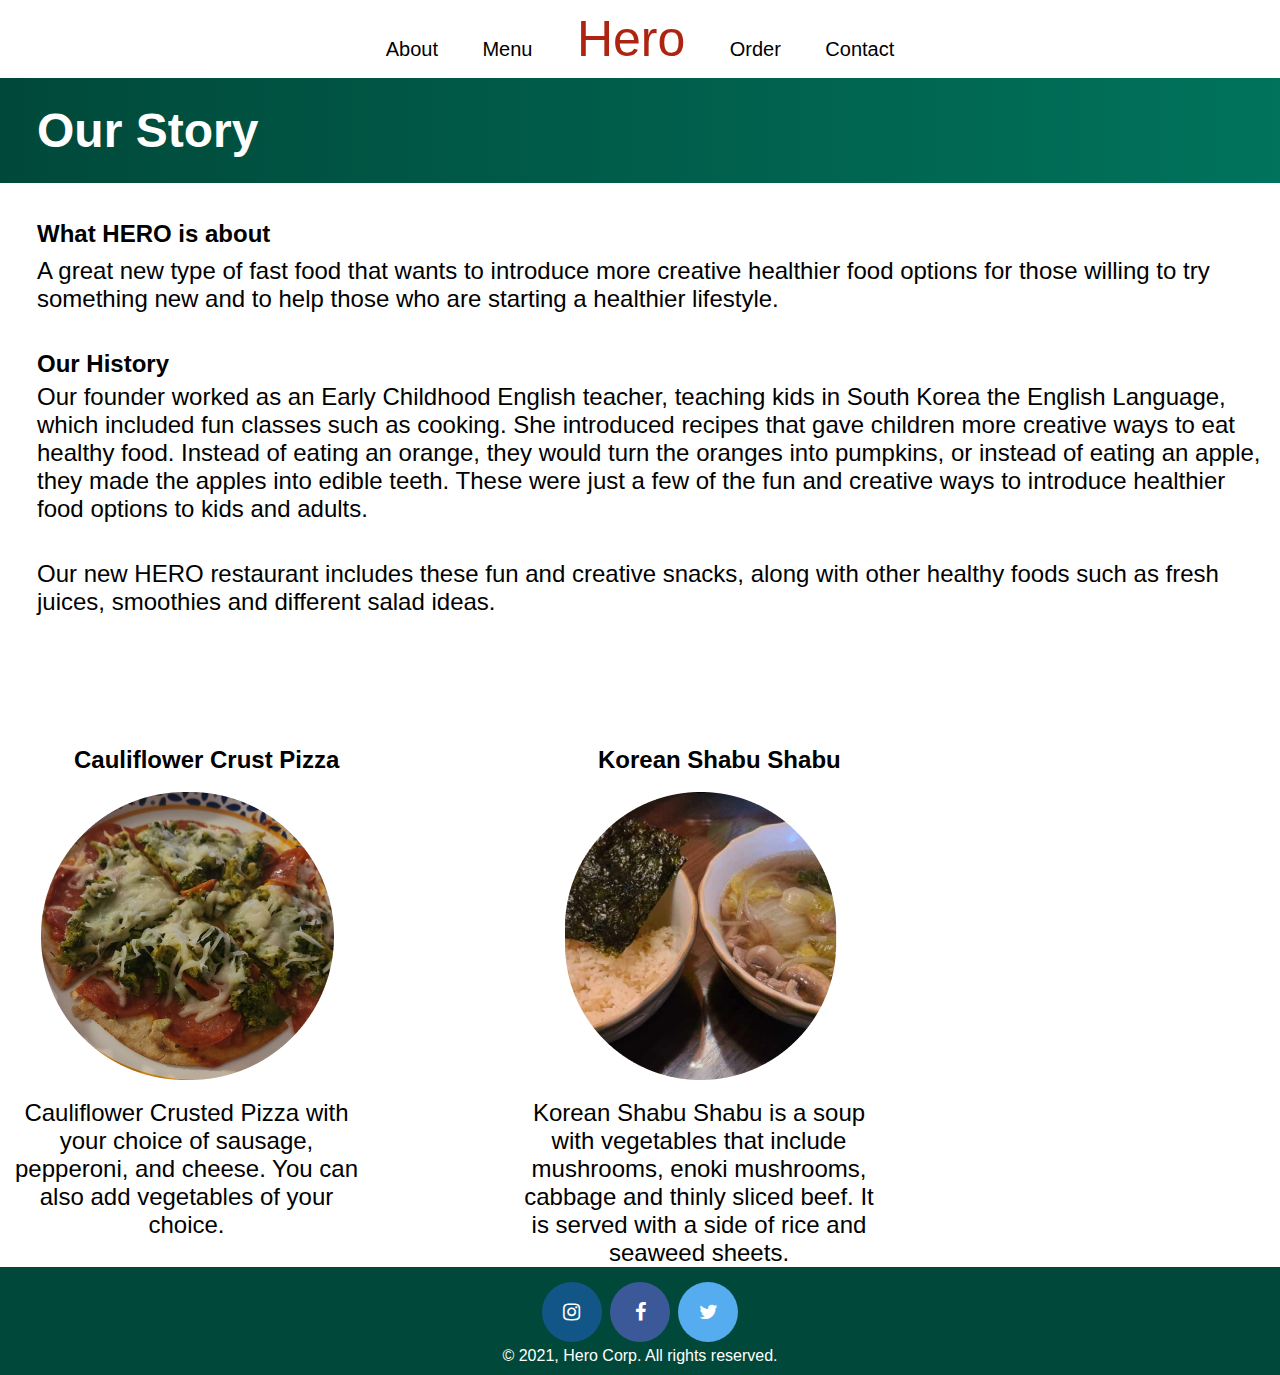
==== about-us/index.html @ 3b7c8899 "fixed phone view of about us" ====
<!DOCTYPE html>
<html lang="en">
<head>
    <meta charset="UTF-8">
    <meta http-equiv="X-UA-Compatible" content="IE=edge">
    <meta name="viewport" content="width=device-width, initial-scale=1.0">
    <title>About Us - HERO Corp</title>
    <!-- Fonts -->
    <link rel="preconnect" href="https://fonts.googleapis.com">
    <link rel="preconnect" href="https://fonts.gstatic.com" crossorigin>
    <link href="https://fonts.googleapis.com/css2?family=Salsa&display=swap" rel="stylesheet">

    <!-- External CSS -->
    <link rel="stylesheet" href="https://cdnjs.cloudflare.com/ajax/libs/font-awesome/4.7.0/css/font-awesome.min.css">

    <!-- Local CSS -->
    <link rel="stylesheet" href="../assets/css/general.css">
    <link rel="stylesheet" href="../assets/css/about-us.css">
    <link rel="stylesheet" href="../assets/css/navigation.css">
    <link rel="stylesheet" href="../assets/css/footer.css">

</head>
<body>
    <nav id="navbar">
        <ul>
            <li><a href="../about-us/">About</a></li>
            <li><a href="../menu/">Menu</a></li>
            <li><a class="title" href="./">Hero</a></li>
            <li><a href="../order/">Order</a></li>
            <li><a href="../contact-us/">Contact</a></li>

        </ul>
    </nav>

    <div class="about-us">
        <h1 class="display-1 about-title">Our Story</h1>

        <h2 class="hero-about-heading">What HERO is about</h2>

        <p class="hero-about-heading-content">A great new type of fast food that wants to introduce more creative healthier food options for those willing to try something new and to help those who are starting a healthier lifestyle.</p>


        <h2 class="hero-about-history">Our History</h2>
        <p class="hero-about-history-content">Our founder worked as an Early Childhood English teacher, teaching kids in South Korea the English Language, which included fun classes such as cooking. She introduced recipes that gave children more creative ways to eat healthy food. Instead of eating an orange, they would turn the oranges into pumpkins, or instead of eating an apple, they made the apples into edible teeth. These were just a few of the fun and creative ways to introduce healthier food options to kids and adults.</p>

        <p class="hero-about-new-para">Our new HERO restaurant includes these fun and creative snacks, along with other healthy foods such as fresh juices, smoothies and different salad ideas.</p>


        <div class="about-items">

            <div>
                <h3 class="crust-pizza-heading">Cauliflower Crust Pizza</h3>
                <img class="crust-pizza-img" src="../assets/img/crust-pizza.png" alt="">
                <div class="crust-pizza-body">
                    <p>Cauliflower Crusted Pizza with your choice of sausage, pepperoni, and cheese. You can also add vegetables of your choice.</p>
                </div>
            </div>

            <div class="about-item">
                <h3 class="shabu-heading">Korean Shabu Shabu</h3>
                <img class="shabu-img" src="../assets/img/shabu-img.png" alt="">
                <div class="shabu-body">
                    <p>Korean Shabu Shabu is a soup with vegetables that include mushrooms, enoki mushrooms, cabbage and thinly sliced beef. It is served with a side of rice and seaweed sheets.</p>
                </div>
            </div>
        </div>
    </div>


    <!-- footer -->
    <div id="footer">

        <a href="https://instagram.com" class="fa fa-instagram"></a>
        <a href="https://facebook.com" class="fa fa-facebook"></a>
        <a href="https://twitter.com" class="fa fa-twitter"></a>

        <p>&copy; 2021, Hero Corp. All rights reserved.</p>
    </div>

</body>
</html>
---- assets/css/general.css ----
*,
*:before,
*:after {
  box-sizing: border-box;
}

body {
  font-family: 'Ruluko', sans-serif;
}

.display-1 {
  font-size: 48px;
}
---- assets/css/about-us.css ----
/* Phone */
.main {
  display: grid;
  place-items: left;
}

.about-title {
  background-image: linear-gradient(to right, #00493a, #00735c);
  text-align: center;
  color: white;
  font-size: 48px;
  text-align: left;
  padding-top: 25px;
  padding-bottom: 25px;
  padding-left: 37px;
}

.hero-about-heading {
  padding-top: 28px;
  padding-left: 41px;
  font-size: 24px;
}
.hero-about-heading-content {
  padding-top: 9px;
  padding-left: 41px;
  padding-right: 48px;
  font-size: 24px;
}
.hero-about-history {
  padding-top: 70px;
  padding-left: 41px;
  padding-right: 269px;
  font-size: 24px;
}
.hero-about-history-content {
  padding-top: 5px;
  padding-left: 41px;
  padding-right: 44px;
  font-size: 24px;
}
.hero-about-new-para {
  padding-top: 40px;
  padding-left: 41px;
  padding-right: 68px;
  font-size: 24px;
}

/* About Items */
.about-items {
  display: grid;
  grid-template-columns: 1fr;
}
.crust-pizza-heading {
  padding-top: 76px;
  padding-left: 98px;
  font-size: 24px;
}
.crust-pizza-img {
  padding-top: 18px;
  padding-left: 64px;
}
.crust-pizza-body {
  width: 365px;
  padding-top: 24px;
  padding-left: 31px;
  text-align: center;
  font-size: 24px;
}
.shabu-heading {
  padding-top: 117px;
  padding-left: 113px;
  font-size: 24px;
}
.shabu-img {
  padding-top: 18px;
  padding-left: 77px;
}
.shabu-body {
  width: 369px;
  padding-top: 24px;
  padding-left: 30px;
  text-align: center;
  font-size: 24px;
}

/* Tablet and up */
@media (min-width: 768px) {
  .hero-about-heading {
    padding-top: 37px;
    padding-left: 37px;
    padding-right: 18px;
  }
  .hero-about-heading-content {
    padding-top: 8.7px;
    padding-left: 37px;
    padding-right: 18px;
  }
  .hero-about-history {
    padding-top: 37px;
    padding-left: 37px;
    padding-right: 19px;
  }
  .hero-about-history-content {
    padding-top: 5px;
    padding-left: 37px;
    padding-right: 18px;
  }
  .hero-about-new-para {
    padding-top: 37px;
    padding-left: 37px;
    padding-right: 19px;
  }
  /* About Items */
  .about-items {
    display: grid;
    grid-template-columns: 2fr 3fr;
  }
  .crust-pizza-heading {
    padding-top: 130px;
    padding-left: 74px;
  }
  .crust-pizza-img {
    padding-top: 18px;
    padding-left: 41px;
  }
  .crust-pizza-body {
    padding-top: 15px;
    padding-left: 8px;
    width: 365px;
    text-align: center;
  }
  .shabu-heading {
    padding-top: 130px;
    padding-left: 86px;
  }
  .shabu-img {
    padding-top: 18px;
    padding-left: 53px;
  }
  .shabu-body {
    padding-top: 15px;
    padding-left: 5px;
    width: 369px;
    text-align: center;
  }
}

/* Desktop and up */
@media (min-width: 1440px) {
  .hero-about-heading {
    padding-top: 102px;
    padding-left: 31px;
    font-size: 36px;
  }
  .hero-about-heading-content {
    padding-top: 14.5px;
    padding-left: 31px;
    font-size: 36px;
  }
  .hero-about-history {
    padding-top: 80px;
    padding-left: 31px;
    font-size: 36px;
  }
  .hero-about-history-content {
    padding-top: 13px;
    padding-left: 31px;
    font-size: 36px;
  }
  .hero-about-new-para {
    padding-top: 63px;
    padding-left: 31px;
    font-size: 36px;
  }

  /* About Items */
  .about-items {
    display: grid;
    grid-template-columns: 2fr 3fr;
  }
  .crust-pizza-heading {
    padding-top: 62px;
    padding-left: 219px;
    font-size: 36px;
  }
  .crust-pizza-img {
    padding-top: 21px;
    padding-left: 241px;
  }
  .crust-pizza-body {
    padding-top: 23px;
    padding-left: 82px;
    width: 611px;
    font-size: 36px;
  }
  .shabu-heading {
    padding-top: 62px;
    padding-left: 185px;
    font-size: 36px;
  }
  .shabu-img {
    padding-top: 21px;
    padding-left: 204px;
  }
  .shabu-body {
    padding-top: 23px;
    padding-left: 34px;
    width: 611px;
    font-size: 36px;
  }
}
---- assets/css/navigation.css ----
* {
  margin: 0;
  padding: 0;
}

/* Navigation Menu CSS */

#navbar ul {
  list-style: none;
  padding: 10px;
  text-align: center;
}

#navbar li {
  display: inline;
  padding: 20px;
}

#navbar a {
  color: #000000;
  text-decoration: none;
  font-size: 12px;
  font-family: 'Ruluko', sans-serif;
}

#navbar .title {
  font-family: 'Ruluko', sans-serif;
  font-size: 48px;
  color: #ae2411;
}

.navbar-quote {
  font-family: 'Ruluko', sans-serif;
  padding: 70px 0;
  text-align: center;
  font-size: 25px;
  padding: 0px;
}

.main-quote {
  font-family: 'Ruluko', sans-serif;
  font-size: 18px;
  padding: 50px 40px;
}

/* Tablet and up*/
@media (min-width: 768px) {
  #navbar a {
    font-size: 20px;
  }

  #navbar .title {
    font-size: 50px;
  }

  .main-quote {
    font-size: 25x;
    padding: 60px;
    text-align: center;
  }
}

/* Desktop and up*/
@media (min-width: 1440px) {
  /*Menu Page Menu Items*/
  .menu-items {
    grid-template-columns: 1fr 1fr 1fr;
  }
}
---- assets/css/footer.css ----
/* footer */
body {
  display: grid;
  grid-template-rows: auto 1fr auto;
}

#footer {
  bottom: 0;
  background-color: #00493a;
  width: 100%;
  padding: 10px;
  text-align: center;
  color: white;
}

.fa {
  padding: 20px;
  font-size: 20px;
  width: 60px;
  text-align: center;
  text-decoration: none;
  margin: 5px 2px;
  border-radius: 50%;
}

.fa:hover {
  opacity: 0.7;
}

.fa-instagram {
  background: #125688;
  color: white;
}

.fa-facebook {
  background: #3b5998;
  color: white;
}

.fa-twitter {
  background: #55acee;
  color: white;
}
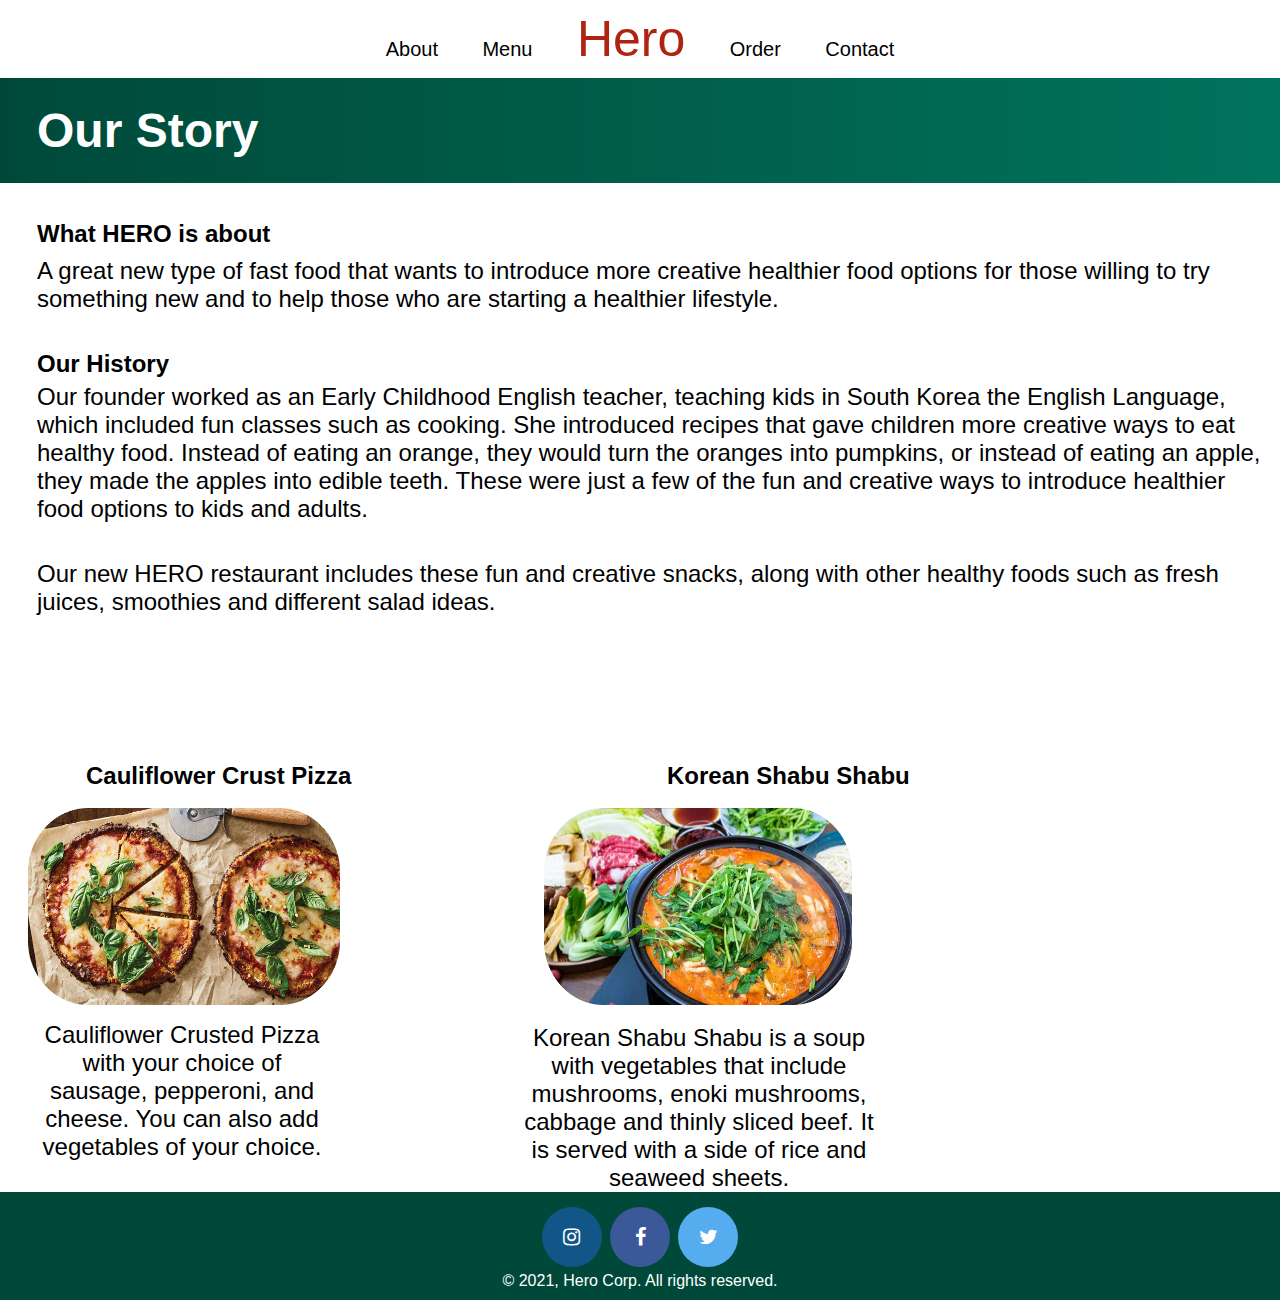
==== commit 15045f96: "updated the images" ====
--- a/about-us/index.html
+++ b/about-us/index.html
@@ -50,7 +50,7 @@
 
             <div>
                 <h3 class="crust-pizza-heading">Cauliflower Crust Pizza</h3>
-                <img class="crust-pizza-img" src="../assets/img/crust-pizza.png" alt="">
+                <img class="crust-pizza-img" src="../assets/img/crust-pizza-v2.png" alt="">
                 <div class="crust-pizza-body">
                     <p>Cauliflower Crusted Pizza with your choice of sausage, pepperoni, and cheese. You can also add vegetables of your choice.</p>
                 </div>
@@ -58,7 +58,7 @@
 
             <div class="about-item">
                 <h3 class="shabu-heading">Korean Shabu Shabu</h3>
-                <img class="shabu-img" src="../assets/img/shabu-img.png" alt="">
+                <img class="shabu-img" src="../assets/img/shabu-img-v2.png" alt="">
                 <div class="shabu-body">
                     <p>Korean Shabu Shabu is a soup with vegetables that include mushrooms, enoki mushrooms, cabbage and thinly sliced beef. It is served with a side of rice and seaweed sheets.</p>
                 </div>
--- a/assets/css/about-us.css
+++ b/assets/css/about-us.css
@@ -116,26 +116,30 @@
     grid-template-columns: 2fr 3fr;
   }
   .crust-pizza-heading {
-    padding-top: 130px;
-    padding-left: 74px;
+    padding-top: 146px;
+    padding-left: 86px;
   }
   .crust-pizza-img {
     padding-top: 18px;
-    padding-left: 41px;
+    padding-left: 28px;
+    width: 340px;
+    height: 215px;
   }
   .crust-pizza-body {
-    padding-top: 15px;
-    padding-left: 8px;
-    width: 365px;
+    padding-top: 12px;
+    padding-left: 33px;
+    width: 331px;
     text-align: center;
   }
   .shabu-heading {
-    padding-top: 130px;
-    padding-left: 86px;
+    padding-top: 146px;
+    padding-left: 155px;
   }
   .shabu-img {
     padding-top: 18px;
-    padding-left: 53px;
+    padding-left: 32px;
+    width: 340px;
+    height: 215px;
   }
   .shabu-body {
     padding-top: 15px;
@@ -179,17 +183,19 @@
     grid-template-columns: 2fr 3fr;
   }
   .crust-pizza-heading {
-    padding-top: 62px;
-    padding-left: 219px;
+    padding-top: 44px;
+    padding-left: 212px;
     font-size: 36px;
   }
   .crust-pizza-img {
-    padding-top: 21px;
-    padding-left: 241px;
+    padding-top: 40px;
+    padding-left: 66px;
+    width: 629px;
+    height: 375px;
   }
   .crust-pizza-body {
-    padding-top: 23px;
-    padding-left: 82px;
+    padding-top: 19px;
+    padding-left: 75px;
     width: 611px;
     font-size: 36px;
   }
@@ -199,12 +205,14 @@
     font-size: 36px;
   }
   .shabu-img {
-    padding-top: 21px;
-    padding-left: 204px;
+    padding-top: 40px;
+    padding-left: 57px;
+    width: 629px;
+    height: 375px;
   }
   .shabu-body {
-    padding-top: 23px;
-    padding-left: 34px;
+    padding-top: 19px;
+    padding-left: 75px;
     width: 611px;
     font-size: 36px;
   }
--- a/assets/css/navigation.css
+++ b/assets/css/navigation.css
@@ -19,7 +19,7 @@
 #navbar a {
   color: #000000;
   text-decoration: none;
-  font-size: 12px;
+  font-size: 20px;
   font-family: 'Ruluko', sans-serif;
 }
 
@@ -39,7 +39,7 @@
 
 .main-quote {
   font-family: 'Ruluko', sans-serif;
-  font-size: 18px;
+  font-size: 20px;
   padding: 50px 40px;
 }
 
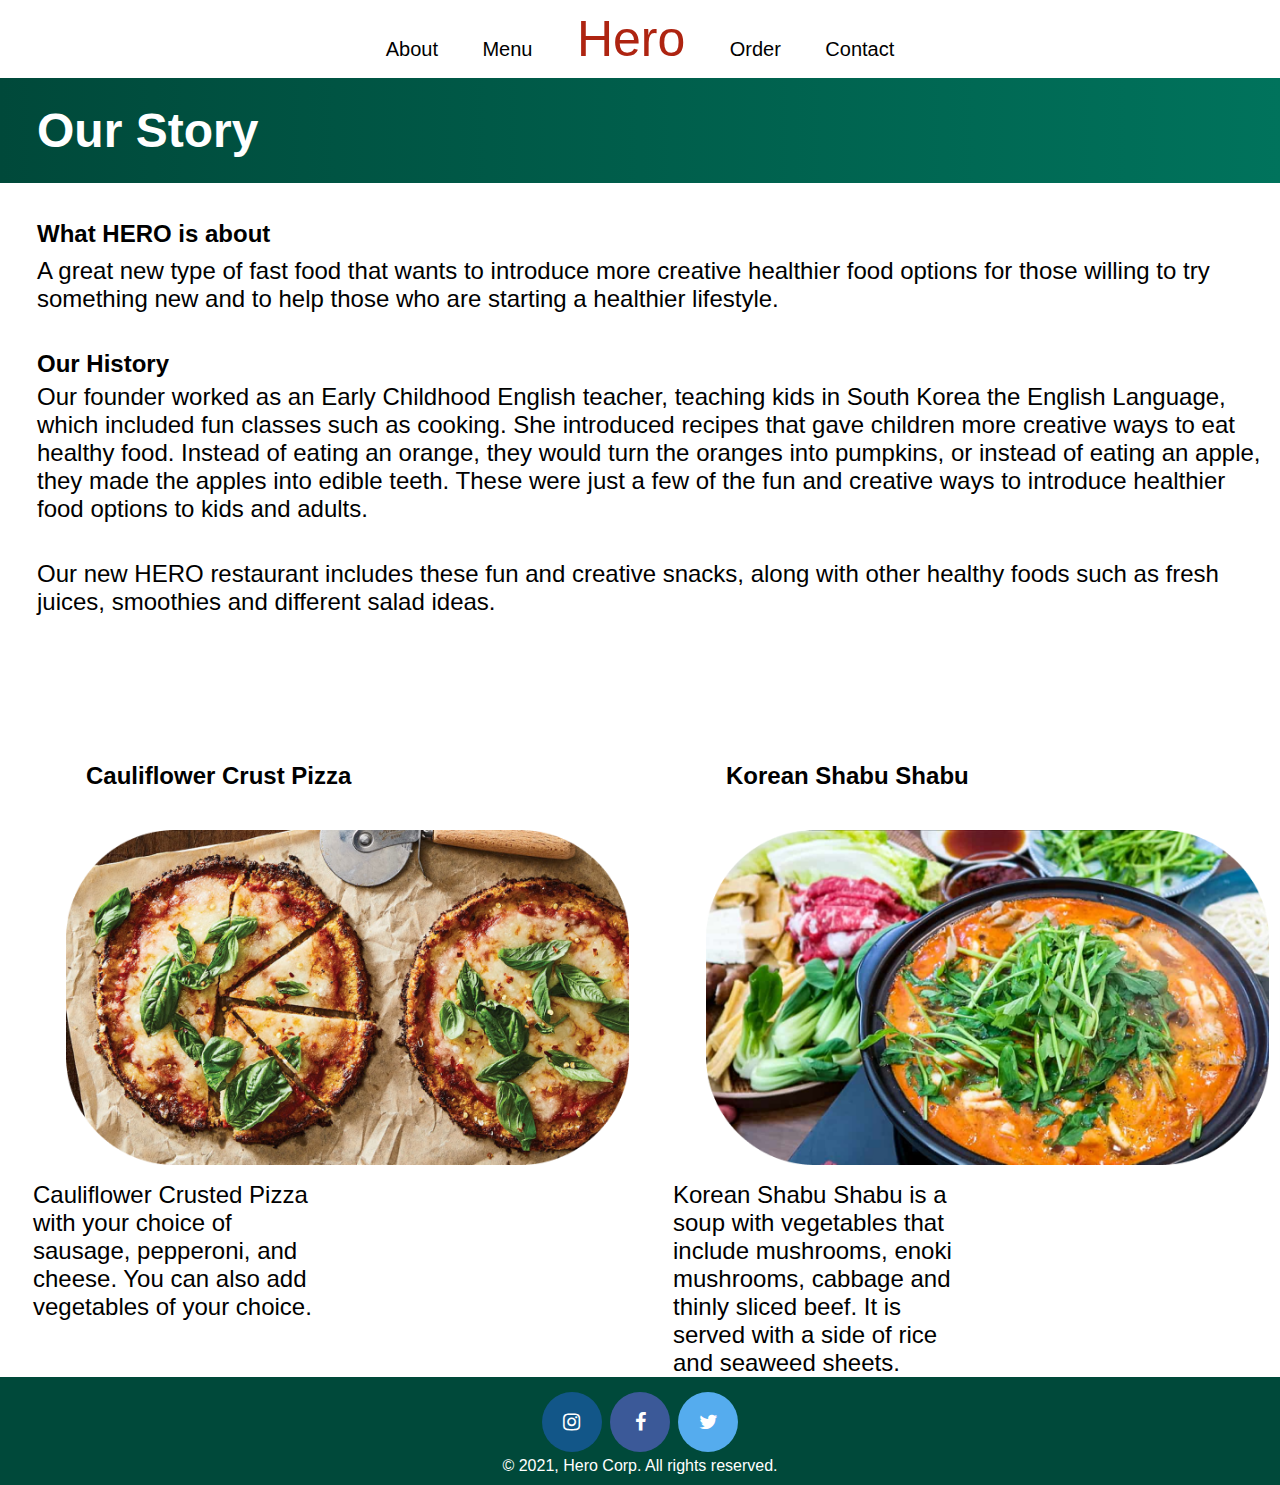
==== commit efc8948f: "desktop functional" ====
--- a/about-us/index.html
+++ b/about-us/index.html
@@ -56,10 +56,10 @@
                 </div>
             </div>
 
-            <div class="about-item">
-                <h3 class="shabu-heading">Korean Shabu Shabu</h3>
-                <img class="shabu-img" src="../assets/img/shabu-img-v2.png" alt="">
-                <div class="shabu-body">
+            <div class="about-item">  <!-- why the extra div? -->
+                <h3 class="crust-pizza-heading">Korean Shabu Shabu</h3>
+                <img class="crust-pizza-img" src="../assets/img/shabu-img-v2.png" alt="">
+                <div class="crust-pizza-body">
                     <p>Korean Shabu Shabu is a soup with vegetables that include mushrooms, enoki mushrooms, cabbage and thinly sliced beef. It is served with a side of rice and seaweed sheets.</p>
                 </div>
             </div>
--- a/assets/css/about-us.css
+++ b/assets/css/about-us.css
@@ -2,6 +2,11 @@
 .main {
   display: grid;
   place-items: left;
+}
+
+.body {
+  font-family: 'Ruluko', sans-serif;
+  font-size: 24px;
 }
 
 .about-title {
@@ -51,37 +56,42 @@
   grid-template-columns: 1fr;
 }
 .crust-pizza-heading {
-  padding-top: 76px;
-  padding-left: 98px;
-  font-size: 24px;
+  padding-top: 128px;
+  /* padding-left: 101px; */
+  font-size: 24px;
+  text-align: left;
 }
 .crust-pizza-img {
-  padding-top: 18px;
-  padding-left: 64px;
+  /* padding-top: 18px;
+  padding-left: 35px;
+  width: 340px;
+  height: 215px; */
 }
 .crust-pizza-body {
-  width: 365px;
-  padding-top: 24px;
-  padding-left: 31px;
-  text-align: center;
-  font-size: 24px;
-}
-.shabu-heading {
-  padding-top: 117px;
-  padding-left: 113px;
+  padding-top: 12px;
+  padding-left: 44px;
+  text-align: left;
+  font-size: 24px;
+  width: 331px;
+}
+/* .shabu-heading {
+  padding-top: 70px;
+  padding-left: 102px;
   font-size: 24px;
 }
 .shabu-img {
   padding-top: 18px;
-  padding-left: 77px;
+  padding-left: 35px;
+  width: 340px;
+  height: 215px;
 }
 .shabu-body {
-  width: 369px;
-  padding-top: 24px;
-  padding-left: 30px;
+  padding-top: 12px;
+  padding-left: 40px;
   text-align: center;
   font-size: 24px;
-}
+  width: 331px;
+} */
 
 /* Tablet and up */
 @media (min-width: 768px) {
@@ -113,25 +123,30 @@
   /* About Items */
   .about-items {
     display: grid;
-    grid-template-columns: 2fr 3fr;
+    grid-template-columns: 1fr 1fr;
   }
   .crust-pizza-heading {
     padding-top: 146px;
     padding-left: 86px;
+    font-size: 24px;
   }
   .crust-pizza-img {
-    padding-top: 18px;
+    /* padding-top: 18px;
     padding-left: 28px;
     width: 340px;
-    height: 215px;
+    height: 215px; */
+    padding-top: 40px;
+    padding-left: 66px;
+    width: 629px;
   }
   .crust-pizza-body {
-    padding-top: 12px;
+    /* padding-top: 12px; */
     padding-left: 33px;
     width: 331px;
-    text-align: center;
-  }
-  .shabu-heading {
+    text-align: left;
+    font-size: 24px;
+  }
+  /* .shabu-heading {
     padding-top: 146px;
     padding-left: 155px;
   }
@@ -146,7 +161,7 @@
     padding-left: 5px;
     width: 369px;
     text-align: center;
-  }
+  } */
 }
 
 /* Desktop and up */
@@ -180,26 +195,28 @@
   /* About Items */
   .about-items {
     display: grid;
-    grid-template-columns: 2fr 3fr;
+    grid-template-columns: 1fr 1fr;
   }
   .crust-pizza-heading {
-    padding-top: 44px;
-    padding-left: 212px;
-    font-size: 36px;
+    /* padding-top: 44px; */
+    /* padding-left: 212px; */
+    font-size: 36px;
+    display: block;
   }
   .crust-pizza-img {
     padding-top: 40px;
     padding-left: 66px;
     width: 629px;
-    height: 375px;
+    /* height: 375px; */
   }
   .crust-pizza-body {
-    padding-top: 19px;
+    /* padding-top: 19px; */
     padding-left: 75px;
     width: 611px;
     font-size: 36px;
-  }
-  .shabu-heading {
+    text-align: left;
+  }
+  /* .shabu-heading {
     padding-top: 62px;
     padding-left: 185px;
     font-size: 36px;
@@ -215,5 +232,6 @@
     padding-left: 75px;
     width: 611px;
     font-size: 36px;
-  }
-}
+    text-align: ;
+  } */
+}
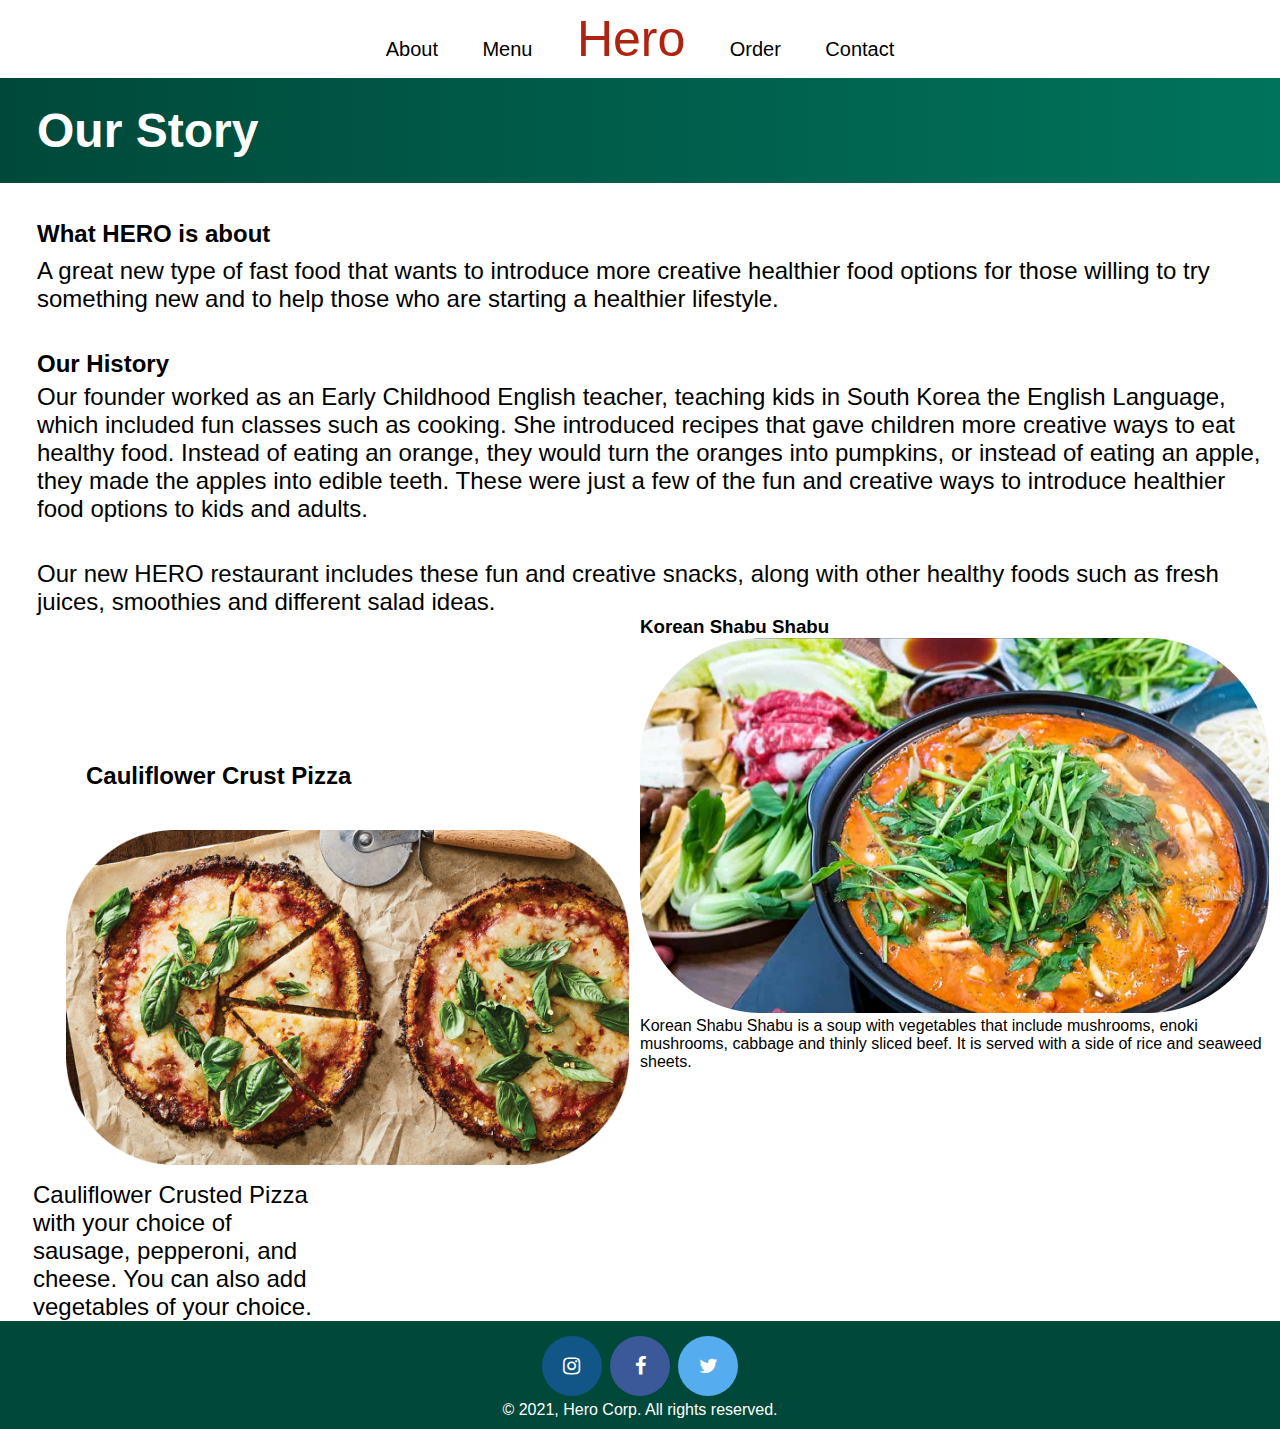
==== commit 11ae19a7: "Fixed area from WAVE about navagation" ====
--- a/about-us/index.html
+++ b/about-us/index.html
@@ -22,14 +22,14 @@
 </head>
 <body>
     <nav id="navbar">
-        <ul>
+        <ol>
             <li><a href="../about-us/">About</a></li>
             <li><a href="../menu/">Menu</a></li>
             <li><a class="title" href="./">Hero</a></li>
             <li><a href="../order/">Order</a></li>
             <li><a href="../contact-us/">Contact</a></li>
 
-        </ul>
+        </ol>
     </nav>
 
     <div class="about-us">
@@ -56,10 +56,10 @@
                 </div>
             </div>
 
-            <div class="about-item">  <!-- why the extra div? -->
-                <h3 class="crust-pizza-heading">Korean Shabu Shabu</h3>
-                <img class="crust-pizza-img" src="../assets/img/shabu-img-v2.png" alt="">
-                <div class="crust-pizza-body">
+            <div class="about-item">
+                <h3 class="shabu-heading">Korean Shabu Shabu</h3>
+                <img class="shabu-img" src="../assets/img/shabu-img-v2.png" alt="">
+                <div class="shabu-body">
                     <p>Korean Shabu Shabu is a soup with vegetables that include mushrooms, enoki mushrooms, cabbage and thinly sliced beef. It is served with a side of rice and seaweed sheets.</p>
                 </div>
             </div>
--- a/assets/css/navigation.css
+++ b/assets/css/navigation.css
@@ -5,7 +5,7 @@
 
 /* Navigation Menu CSS */
 
-#navbar ul {
+#navbar ol {
   list-style: none;
   padding: 10px;
   text-align: center;
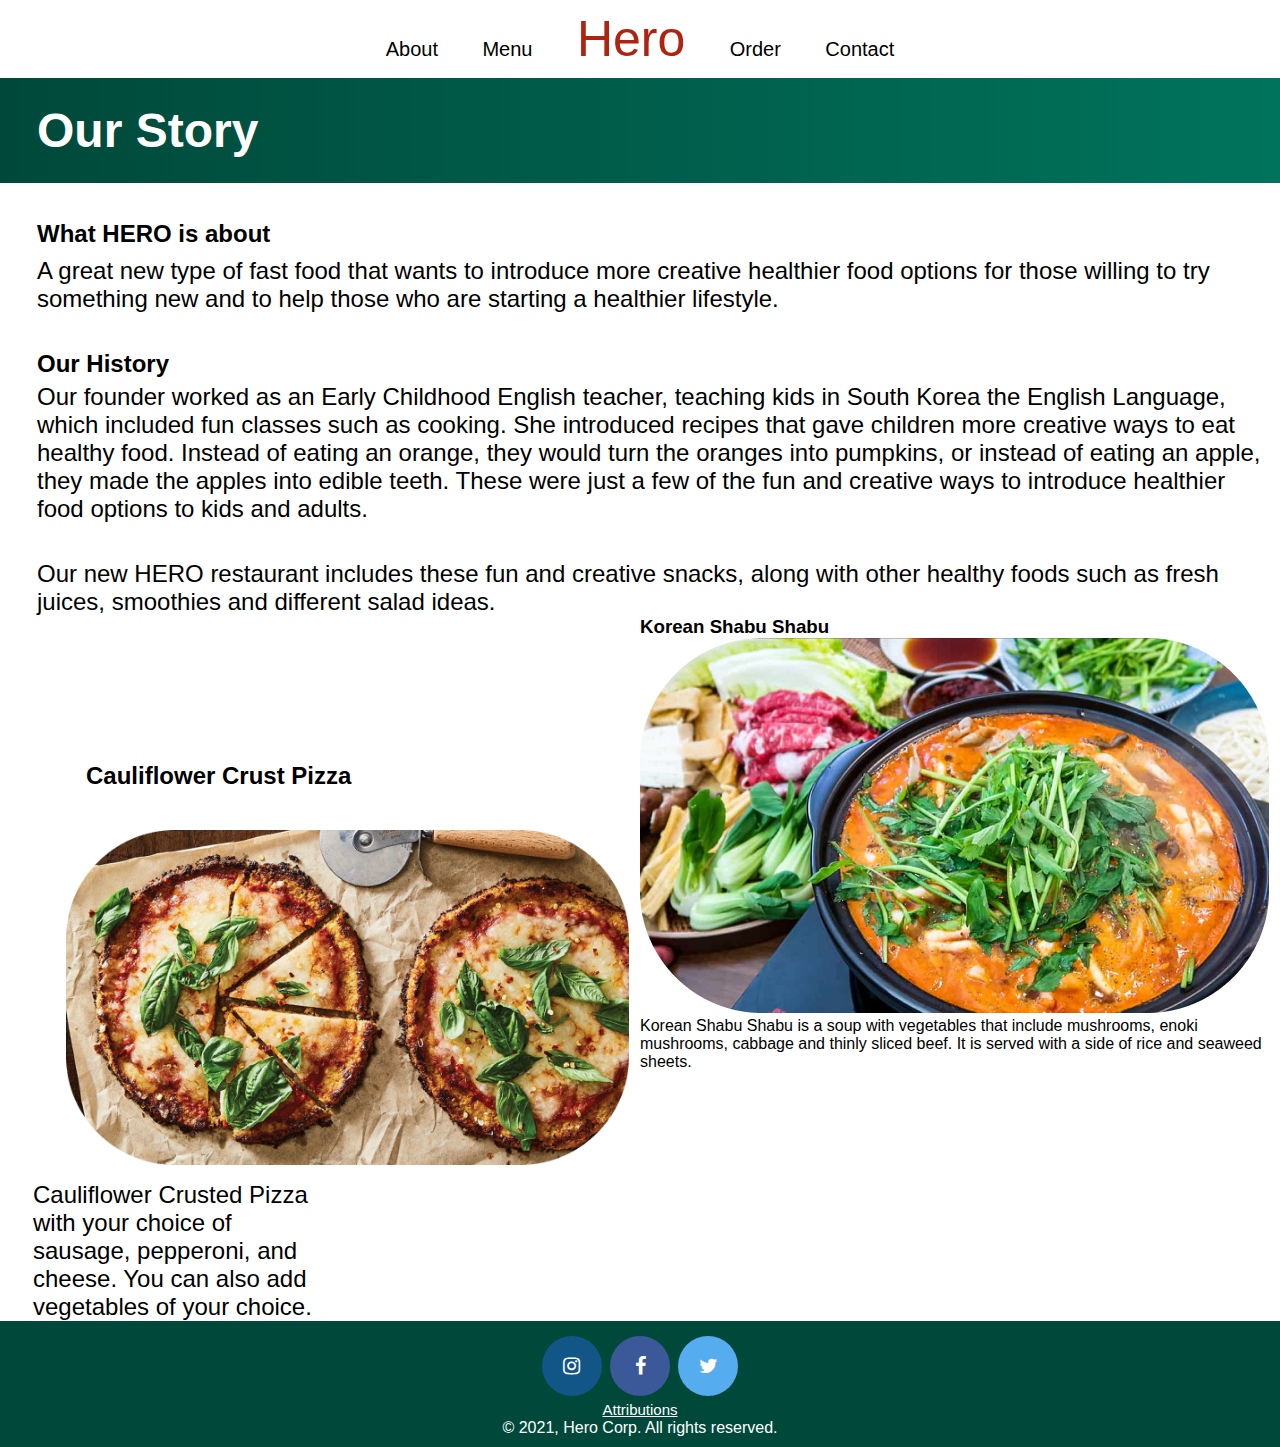
==== commit 48202d12: "added attributes" ====
--- a/about-us/index.html
+++ b/about-us/index.html
@@ -73,7 +73,7 @@
         <a href="https://instagram.com" class="fa fa-instagram"></a>
         <a href="https://facebook.com" class="fa fa-facebook"></a>
         <a href="https://twitter.com" class="fa fa-twitter"></a>
-
+        <div> <a href="../assets/attributions/index.html" class="attributions"> Attributions</a></div>
         <p>&copy; 2021, Hero Corp. All rights reserved.</p>
     </div>
 
--- a/assets/css/footer.css
+++ b/assets/css/footer.css
@@ -10,6 +10,11 @@
   width: 100%;
   padding: 10px;
   text-align: center;
+  color: white;
+}
+
+.attributions{
+  font-size: 15px;
   color: white;
 }
 
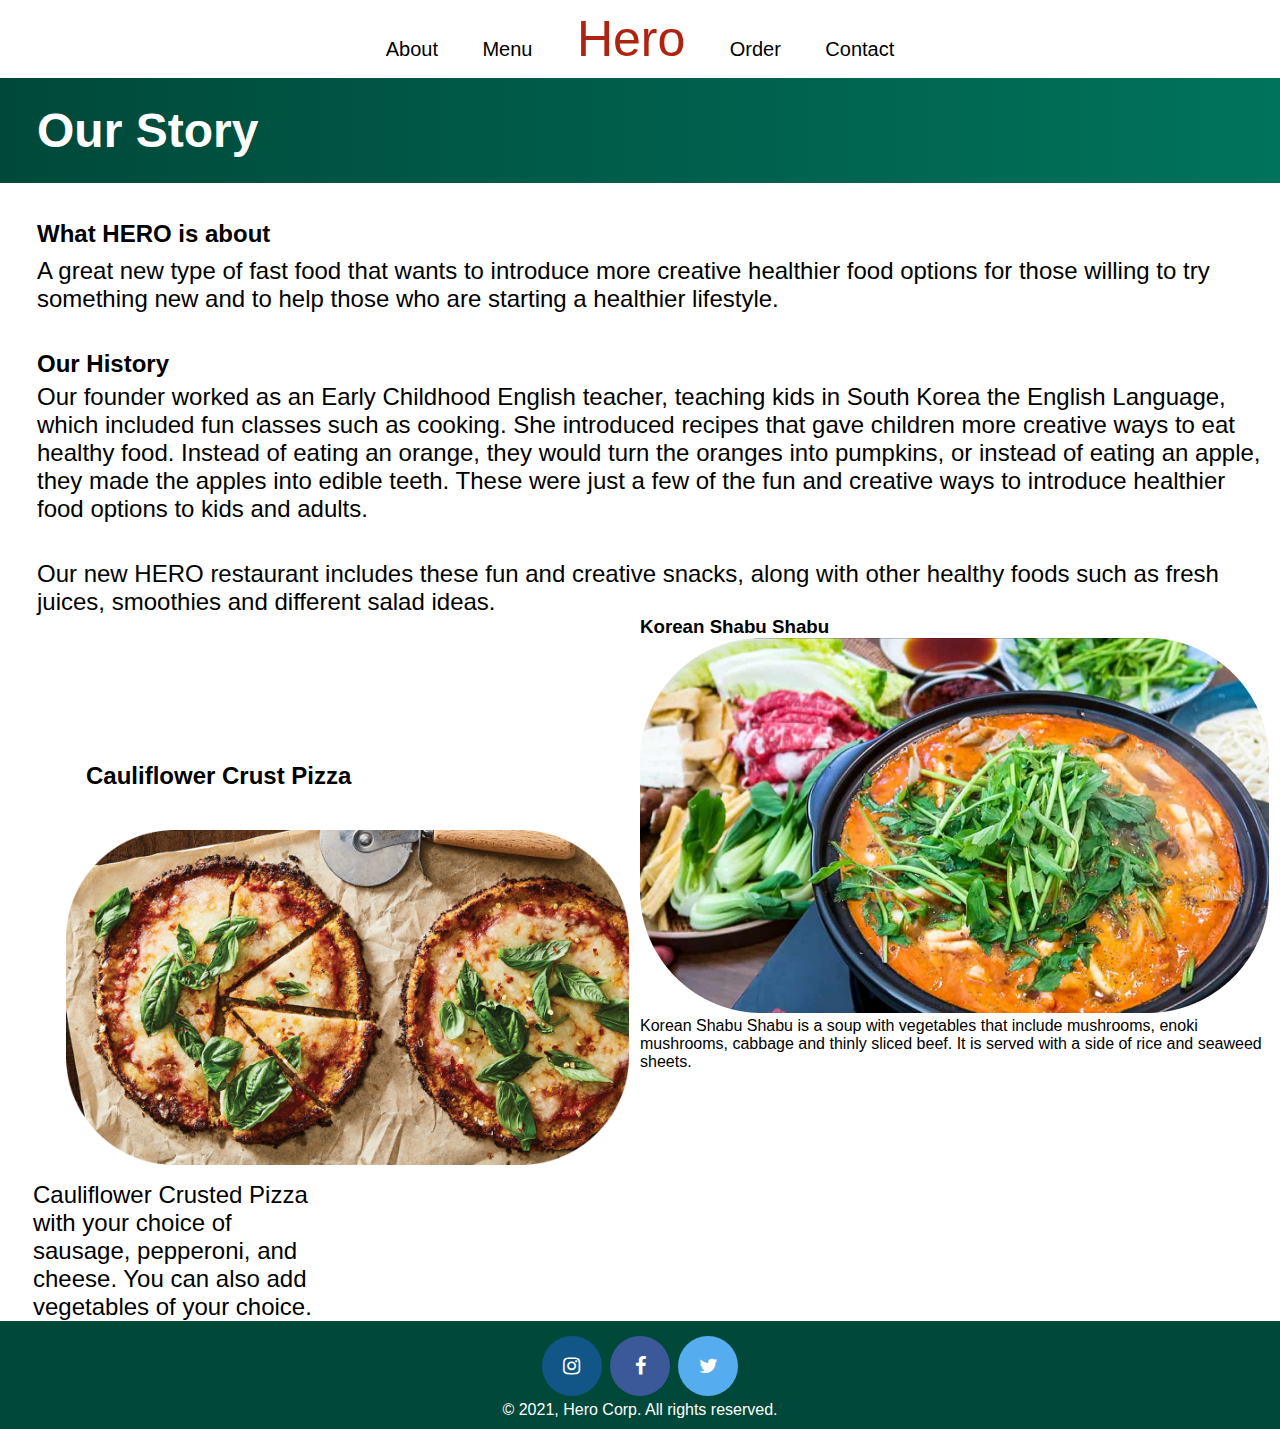
==== commit 3383cb02: "Merge branch 'master' of https://github.com/JayAlxBro/hero" ====
--- a/about-us/index.html
+++ b/about-us/index.html
@@ -73,7 +73,7 @@
         <a href="https://instagram.com" class="fa fa-instagram"></a>
         <a href="https://facebook.com" class="fa fa-facebook"></a>
         <a href="https://twitter.com" class="fa fa-twitter"></a>
-        <div> <a href="../assets/attributions/index.html" class="attributions"> Attributions</a></div>
+
         <p>&copy; 2021, Hero Corp. All rights reserved.</p>
     </div>
 
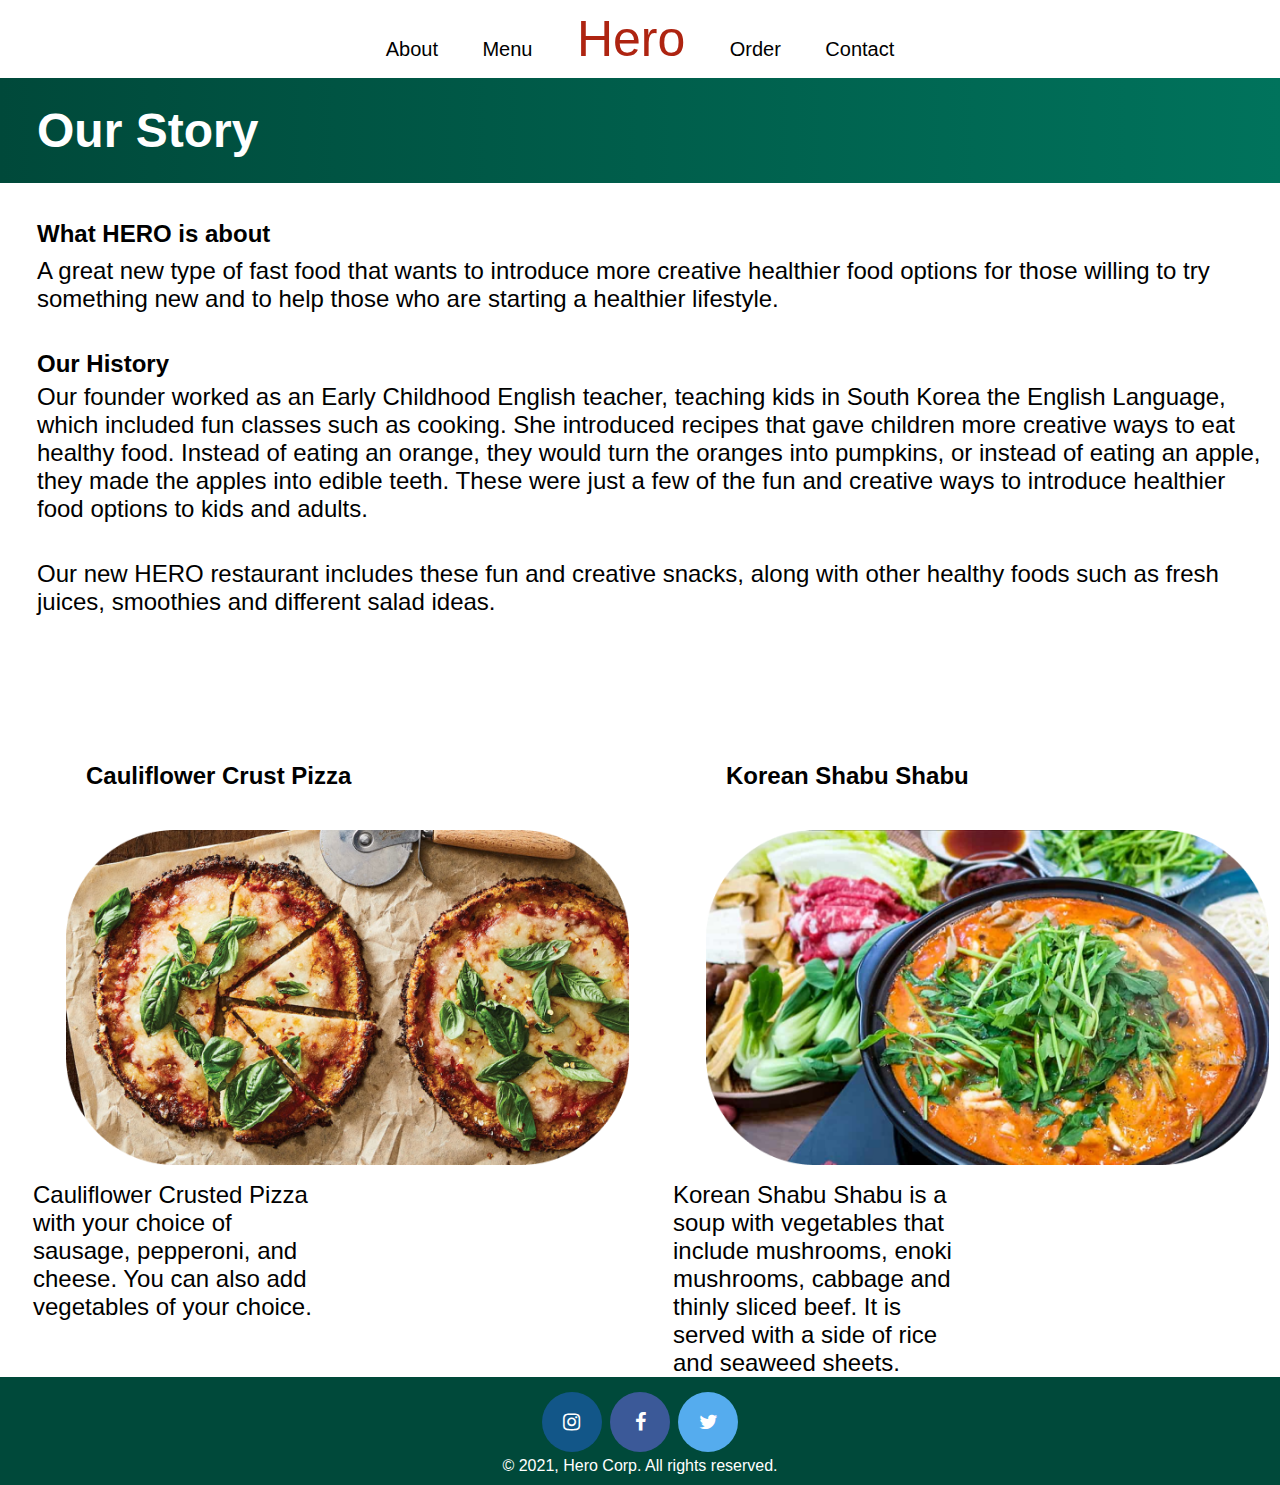
==== commit 65cf35d7: "Merge branch 'master' into professor-about" ====
--- a/about-us/index.html
+++ b/about-us/index.html
@@ -56,10 +56,10 @@
                 </div>
             </div>
 
-            <div class="about-item">
-                <h3 class="shabu-heading">Korean Shabu Shabu</h3>
-                <img class="shabu-img" src="../assets/img/shabu-img-v2.png" alt="">
-                <div class="shabu-body">
+            <div class="about-item">  <!-- why the extra div? -->
+                <h3 class="crust-pizza-heading">Korean Shabu Shabu</h3>
+                <img class="crust-pizza-img" src="../assets/img/shabu-img-v2.png" alt="">
+                <div class="crust-pizza-body">
                     <p>Korean Shabu Shabu is a soup with vegetables that include mushrooms, enoki mushrooms, cabbage and thinly sliced beef. It is served with a side of rice and seaweed sheets.</p>
                 </div>
             </div>
--- a/assets/css/navigation.css
+++ b/assets/css/navigation.css
@@ -39,7 +39,7 @@
 
 .main-quote {
   font-family: 'Ruluko', sans-serif;
-  font-size: 20px;
+  font-size: 24px;
   padding: 50px 40px;
 }
 
@@ -54,7 +54,7 @@
   }
 
   .main-quote {
-    font-size: 25x;
+    font-size: 32px;
     padding: 60px;
     text-align: center;
   }
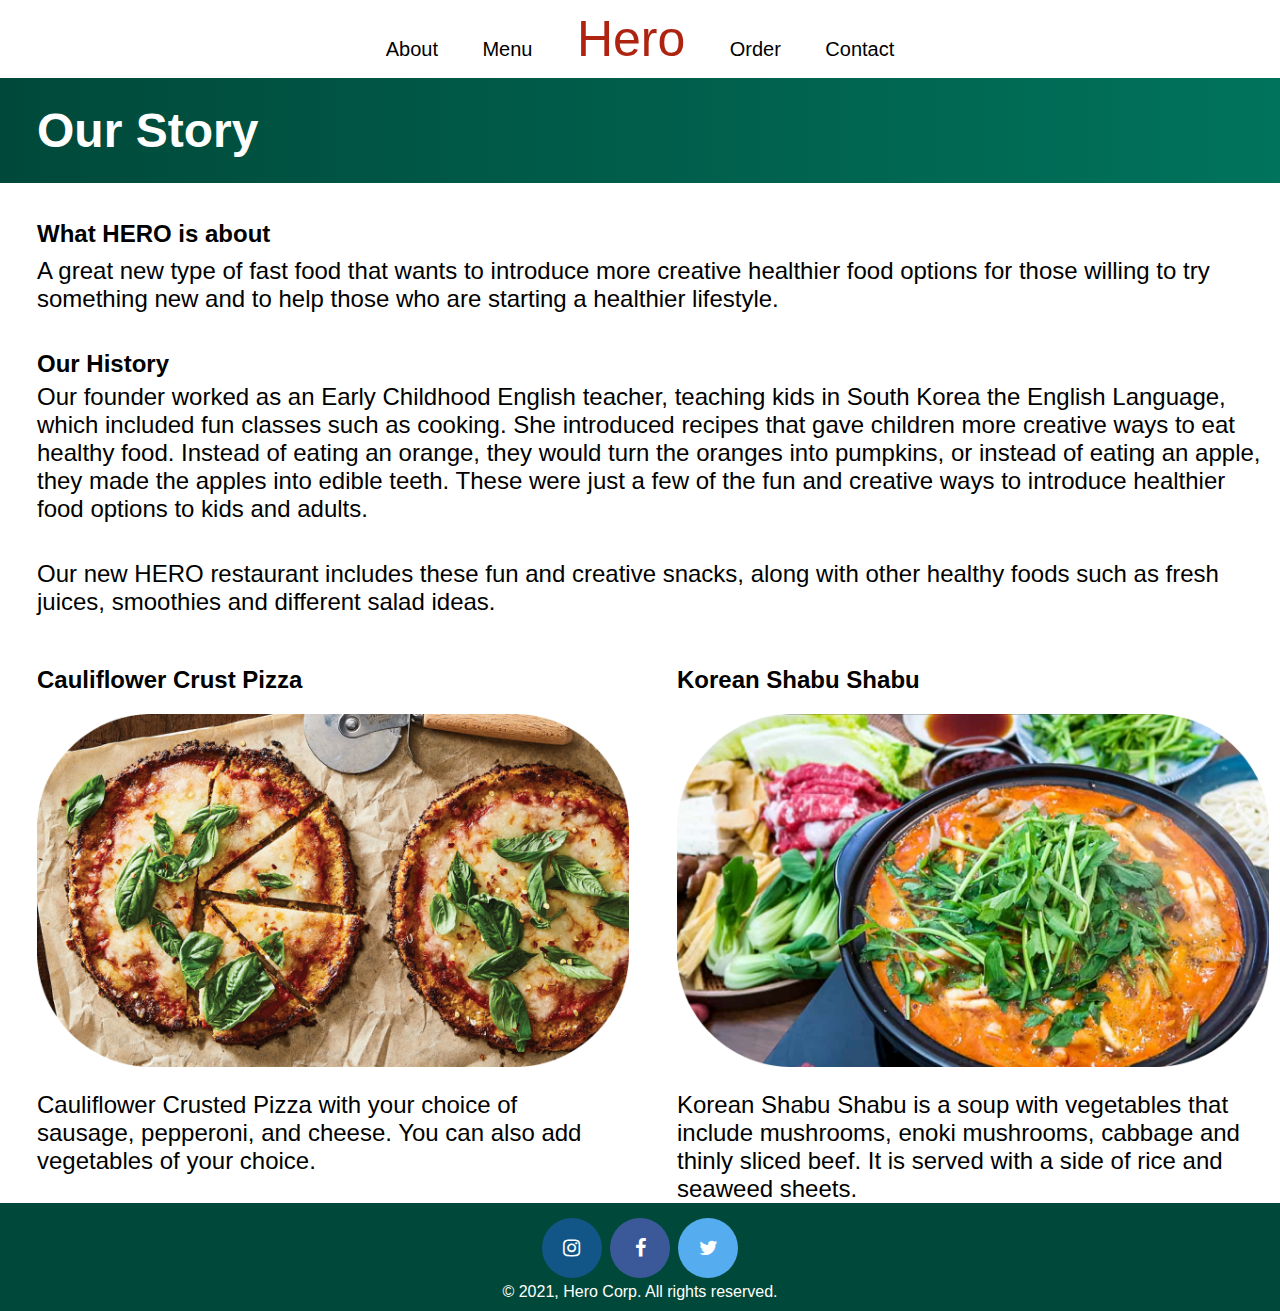
==== commit 889a6eff: "fixed all pages" ====
--- a/about-us/index.html
+++ b/about-us/index.html
@@ -47,19 +47,18 @@
 
 
         <div class="about-items">
-
             <div>
-                <h3 class="crust-pizza-heading">Cauliflower Crust Pizza</h3>
-                <img class="crust-pizza-img" src="../assets/img/crust-pizza-v2.png" alt="">
-                <div class="crust-pizza-body">
+                <h3 class="about-food-heading">Cauliflower Crust Pizza</h3>
+                <img class="about-food-img" src="../assets/img/crust-pizza-v2.png" alt="">
+                <div class="about-food-body">
                     <p>Cauliflower Crusted Pizza with your choice of sausage, pepperoni, and cheese. You can also add vegetables of your choice.</p>
                 </div>
             </div>
 
-            <div class="about-item">  <!-- why the extra div? -->
-                <h3 class="crust-pizza-heading">Korean Shabu Shabu</h3>
-                <img class="crust-pizza-img" src="../assets/img/shabu-img-v2.png" alt="">
-                <div class="crust-pizza-body">
+            <div>
+                <h3 class="about-food-heading">Korean Shabu Shabu</h3>
+                <img class="about-food-img" src="../assets/img/shabu-img-v2.png" alt="">
+                <div class="about-food-body">
                     <p>Korean Shabu Shabu is a soup with vegetables that include mushrooms, enoki mushrooms, cabbage and thinly sliced beef. It is served with a side of rice and seaweed sheets.</p>
                 </div>
             </div>
--- a/assets/css/about-us.css
+++ b/assets/css/about-us.css
@@ -55,43 +55,25 @@
   display: grid;
   grid-template-columns: 1fr;
 }
-.crust-pizza-heading {
-  padding-top: 128px;
-  /* padding-left: 101px; */
+.about-food-heading {
+  padding-top: 50px;
+  padding-left: 41px;
+  font-size: 24px;
+  display: block;
+  text-align: left;
+}
+.about-food-img {
+  padding-top: 20px;
+  padding-left: 41px;
+  width: 629px;
+}
+.about-food-body {
+  padding-top: 20px;
+  padding-left: 41px;
+  width: 611px;
   font-size: 24px;
   text-align: left;
 }
-.crust-pizza-img {
-  /* padding-top: 18px;
-  padding-left: 35px;
-  width: 340px;
-  height: 215px; */
-}
-.crust-pizza-body {
-  padding-top: 12px;
-  padding-left: 44px;
-  text-align: left;
-  font-size: 24px;
-  width: 331px;
-}
-/* .shabu-heading {
-  padding-top: 70px;
-  padding-left: 102px;
-  font-size: 24px;
-}
-.shabu-img {
-  padding-top: 18px;
-  padding-left: 35px;
-  width: 340px;
-  height: 215px;
-}
-.shabu-body {
-  padding-top: 12px;
-  padding-left: 40px;
-  text-align: center;
-  font-size: 24px;
-  width: 331px;
-} */
 
 /* Tablet and up */
 @media (min-width: 768px) {
@@ -125,43 +107,16 @@
     display: grid;
     grid-template-columns: 1fr 1fr;
   }
-  .crust-pizza-heading {
-    padding-top: 146px;
-    padding-left: 86px;
-    font-size: 24px;
+  .about-food-heading {
+    padding-left: 37px;
   }
-  .crust-pizza-img {
-    /* padding-top: 18px;
-    padding-left: 28px;
-    width: 340px;
-    height: 215px; */
-    padding-top: 40px;
-    padding-left: 66px;
+  .about-food-img {
+    padding-left: 37px;
     width: 629px;
   }
-  .crust-pizza-body {
-    /* padding-top: 12px; */
-    padding-left: 33px;
-    width: 331px;
-    text-align: left;
-    font-size: 24px;
+  .about-food-body {
+    padding-left: 37px;
   }
-  /* .shabu-heading {
-    padding-top: 146px;
-    padding-left: 155px;
-  }
-  .shabu-img {
-    padding-top: 18px;
-    padding-left: 32px;
-    width: 340px;
-    height: 215px;
-  }
-  .shabu-body {
-    padding-top: 15px;
-    padding-left: 5px;
-    width: 369px;
-    text-align: center;
-  } */
 }
 
 /* Desktop and up */
@@ -197,41 +152,16 @@
     display: grid;
     grid-template-columns: 1fr 1fr;
   }
-  .crust-pizza-heading {
-    /* padding-top: 44px; */
-    /* padding-left: 212px; */
-    font-size: 36px;
-    display: block;
-  }
-  .crust-pizza-img {
-    padding-top: 40px;
-    padding-left: 66px;
-    width: 629px;
-    /* height: 375px; */
-  }
-  .crust-pizza-body {
-    /* padding-top: 19px; */
-    padding-left: 75px;
-    width: 611px;
-    font-size: 36px;
-    text-align: left;
-  }
-  /* .shabu-heading {
-    padding-top: 62px;
-    padding-left: 185px;
+  .about-food-heading {
+    padding-left: 31px;
     font-size: 36px;
   }
-  .shabu-img {
-    padding-top: 40px;
-    padding-left: 57px;
+  .about-food-img {
+    padding-left: 31px;
     width: 629px;
-    height: 375px;
   }
-  .shabu-body {
-    padding-top: 19px;
-    padding-left: 75px;
-    width: 611px;
+  .about-food-body {
+    padding-left: 31px;
     font-size: 36px;
-    text-align: ;
-  } */
+  }
 }
